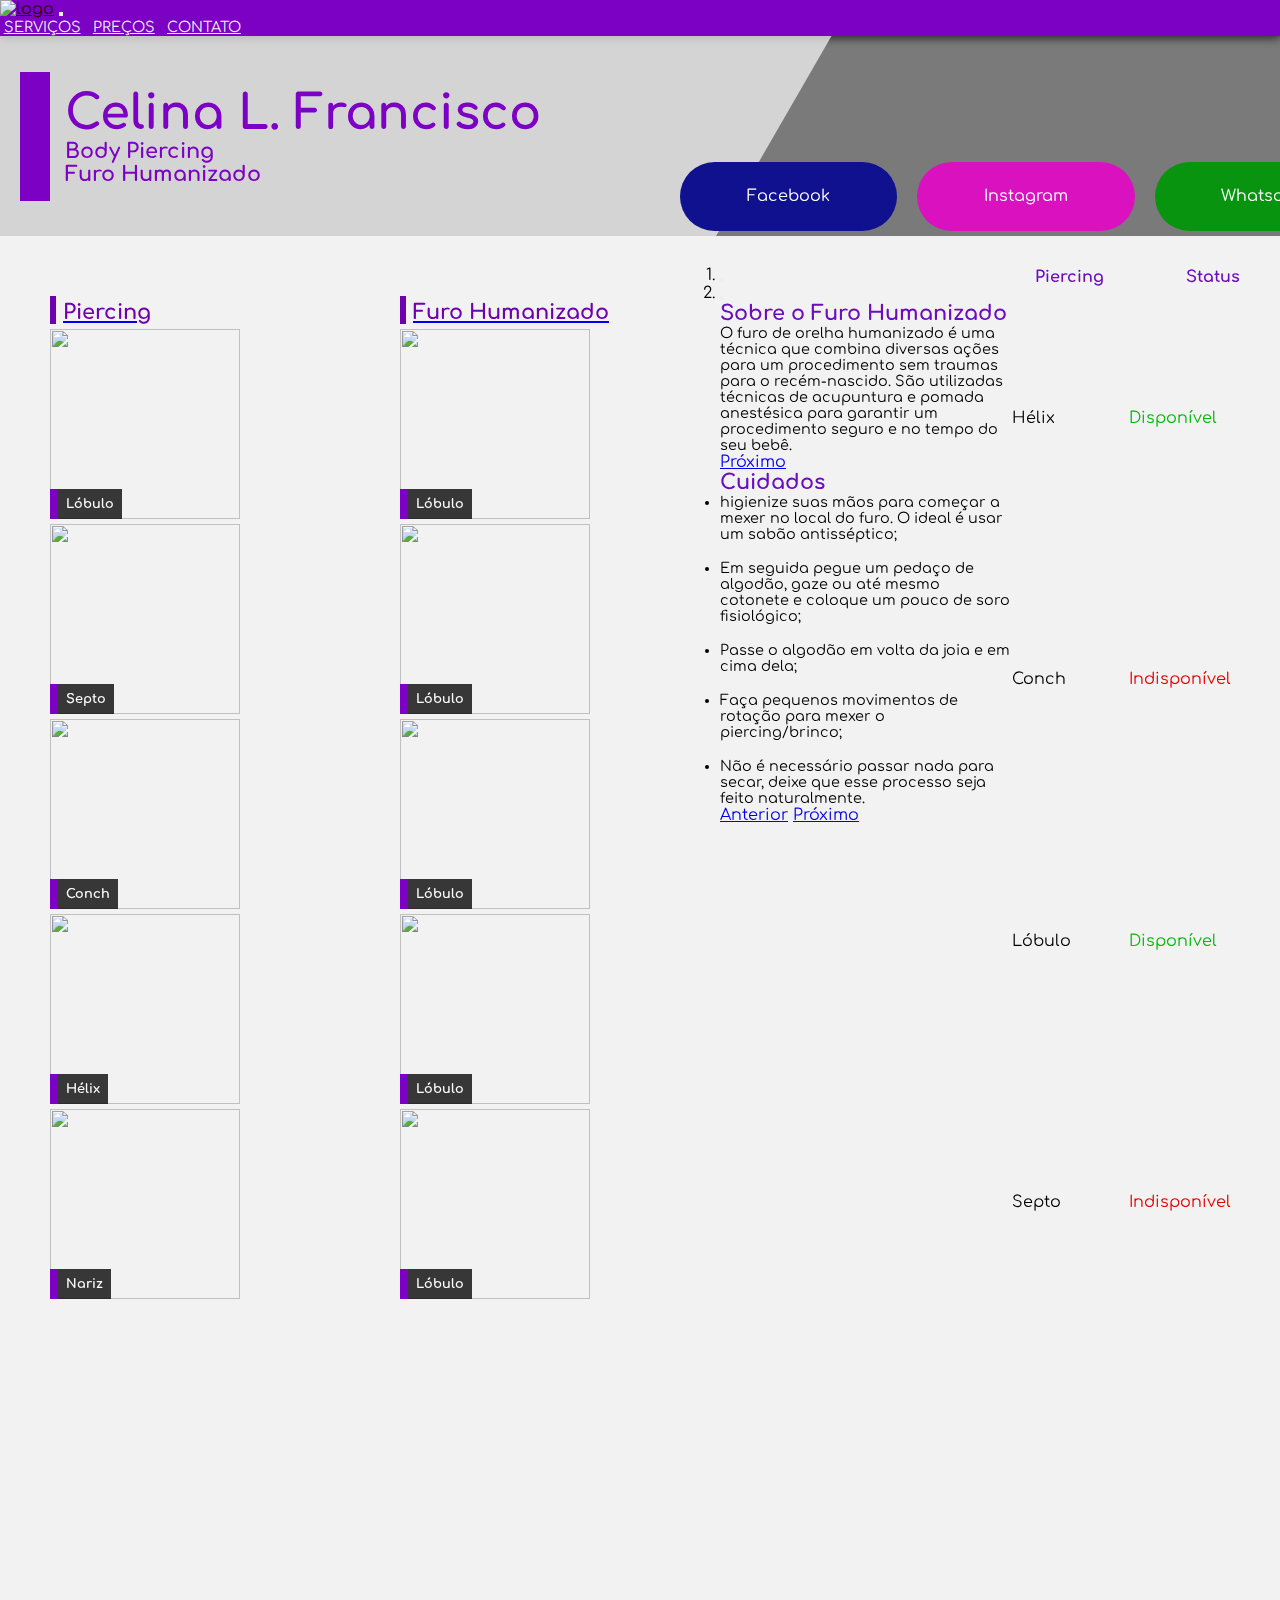
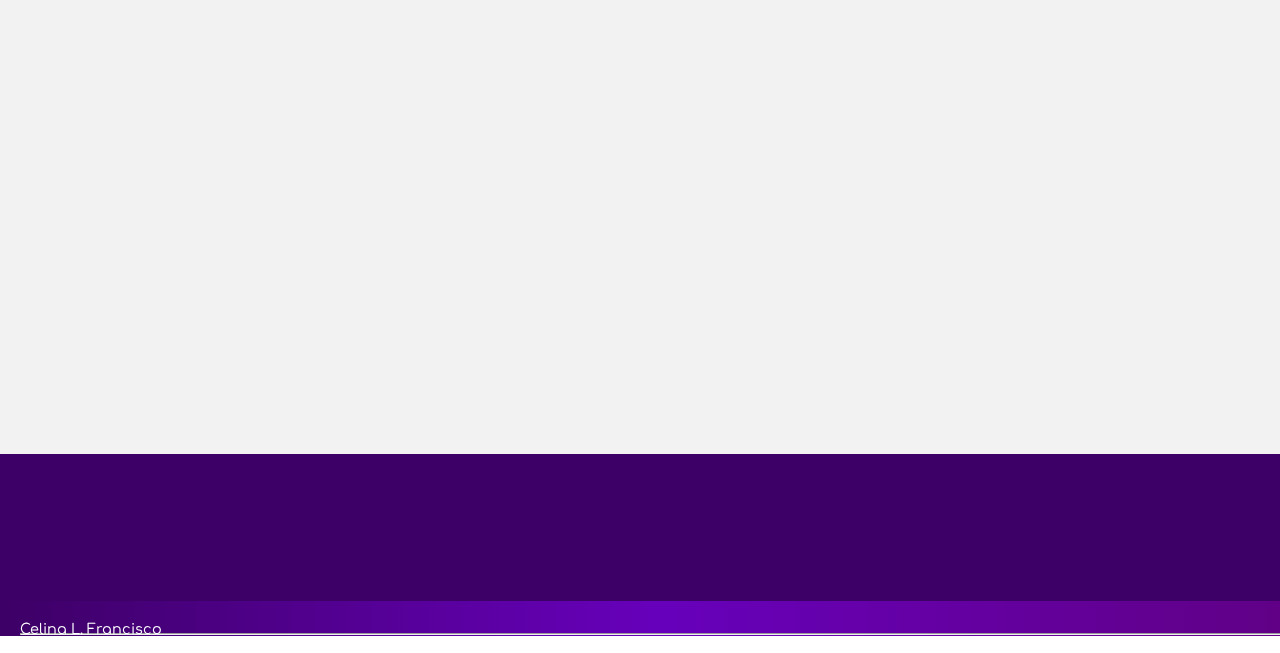
==== index.html @ 6c535b36 "att" ====
<!DOCTYPE html>
<html lang="pt-br">

<head>
    <meta charset="UTF-8">
    <meta http-equiv="X-UA-Compatible" content="IE=edge">
    <meta name="viewport" content="width=device-width, initial-scale=1.0">
    <script src="https://cdn.jsdelivr.net/npm/bootstrap@5.2.3/dist/js/bootstrap.bundle.min.js"
        integrity="sha384-kenU1KFdBIe4zVF0s0G1M5b4hcpxyD9F7jL+jjXkk+Q2h455rYXK/7HAuoJl+0I4"
        crossorigin="anonymous"></script>
    <script src="https://cdnjs.cloudflare.com/ajax/libs/jquery/3.6.3/jquery.min.js"
        integrity="sha512-STof4xm1wgkfm7heWqFJVn58Hm3EtS31XFaagaa8VMReCXAkQnJZ+jEy8PCC/iT18dFy95WcExNHFTqLyp72eQ=="
        crossorigin="anonymous" referrerpolicy="no-referrer"></script>
    <script src="//assets.locaweb.com.br/locastyle/3.10.1/javascripts/locastyle.js"></script>
    <link href="https://cdn.jsdelivr.net/npm/bootstrap@5.2.3/dist/css/bootstrap.min.css" rel="stylesheet"
        integrity="sha384-rbsA2VBKQhggwzxH7pPCaAqO46MgnOM80zW1RWuH61DGLwZJEdK2Kadq2F9CUG65" crossorigin="anonymous">
    <link rel="stylesheet" href="https://cdnjs.cloudflare.com/ajax/libs/font-awesome/6.2.1/css/all.min.css"
        integrity="sha512-MV7K8+y+gLIBoVD59lQIYicR65iaqukzvf/nwasF0nqhPay5w/9lJmVM2hMDcnK1OnMGCdVK+iQrJ7lzPJQd1w=="
        crossorigin="anonymous" referrerpolicy="no-referrer" />
    <link rel="stylesheet" type="text/css" href="//assets.locaweb.com.br/locastyle/3.10.1/stylesheets/locastyle.css">
    <link href="https://unpkg.com/aos@2.3.1/dist/aos.css" rel="stylesheet">
    <link rel="stylesheet" href="estilo.css">
    <title>CL Body Piercing</title>
</head>

<body>
    <nav class="navbar navbar-expand-lg fixed-top">
        <div class="container-fluid">
            <a class="navbar-brand" href="#"><img class="logo"
                    src="https://i.ibb.co/P1Yqs9w/celina2-removebg-preview-1.png" alt="logo"></a>
            <button class="navbar-toggler" type="button" data-bs-toggle="collapse" data-bs-target="#navbarNavAltMarkup"
                aria-controls="navbarNavAltMarkup" aria-expanded="false" aria-label="Toggle navigation">
                <span class="navbar-toggler-icon"></span>
            </button>
            <div class="collapse navbar-collapse" id="navbarNavAltMarkup">
                <div class="navbar-nav">
                    <a class="nav-link" href="#services">SERVIÇOS</a>
                    <a class="nav-link" href="#precos">PREÇOS</a>
                    <a class="nav-link" href="#contato">CONTATO</a>
                </div>
            </div>
        </div>
    </nav>
    <div class="divLogo" id="contato">
        <div class="titulo"></div>
        <div data-aos="fade" data-aos-duration="2000" class="textoTitulo">
            <h1>Celina L. Francisco</h1>
            <h3>Body Piercing</h3>
            <h3>Furo Humanizado</h3>
        </div>
        <div data-aos="fade" data-aos-duration="2500" class="contato" id="contato">
            <a class="fac social" href="https://www.facebook.com/celina.ramos.3388"><i
                    class="fa-brands fa-facebook"></i> Facebook</a>
            <a class="ins social" href="https://www.instagram.com/celinal.francisco_doula/"><i
                    class="fa-brands fa-instagram"></i> Instagram</a>
            <a class="wpp social"
                href="https://api.whatsapp.com/send/?phone=5524999304034&text=Olá%2C+celina%21+Gostaria+de+contratar+seu+serviço.&type=phone_number&app_absent=0"><i
                    class="fa-brands fa-whatsapp"></i> Whatsapp</a>
        </div>
    </div>
    <div class="row trabalhos" id="services">
        <div data-aos="fade-up" data-aos-duration="1000" data-ls-module="collapse" data-target="#30"
            class="ls-collapse ">
            <a href="#" class="ls-collapse-header">
                <h3 class="ls-collapse-title">
                    Piercing
                </h3>
            </a>
            <div class="ls-collapse-body" id="30">
                <div class="col-sm-4 l1">
                    <img class="imgT" src="https://i.ibb.co/QCXTF29/048651c1-6c54-43f3-b2d0-d86c8ed56f60.jpg" alt="">
                    <h3 class="textT">Lóbulo</h3>
                </div>
                <div class="col-sm-4 l1">
                    <img class="imgT" src="https://i.ibb.co/yWW4F7k/Whats-App-Image-2022-12-24-at-19-42-20.jpg" alt="">
                    <h3 class="textT">Septo</h3>
                </div>
                <div class="col-sm-4 l1">
                    <img class="imgT" src="https://i.ibb.co/1dCcFcm/Whats-App-Image-2022-12-24-at-19-38-12.jpg" alt="">
                    <h3 class="textT">Conch</h3>
                </div>
                <div class="col-sm-4 l1">
                    <img class="imgT" src="https://i.ibb.co/853fHy9/Whats-App-Image-2022-12-24-at-19-40-53.jpg" alt="">
                    <h3 class="textT">Hélix</h3>
                </div>
                <div class="col-sm-4 l1">
                    <img class="imgT" src="https://i.ibb.co/R9c92sG/Whats-App-Image-2022-12-24-at-19-38-11-1.jpg"
                        alt="">
                    <h3 class="textT">Nariz</h3>
                </div>
            </div>
        </div>
        <div data-aos="fade-up" data-aos-duration="1000" data-ls-module="collapse" data-target="#30"
            class="ls-collapse ">
            <a href="#" class="ls-collapse-header">
                <h3 class="ls-collapse-title">
                    Furo Humanizado
                </h3>
            </a>
            <div class="ls-collapse-body" id="30">
                <div class="col-sm-4 l1">
                    <img class="imgT" src="https://i.ibb.co/HPx77PH/1ee042cf-d38a-4291-80ae-21f0a3253b25.jpg" alt="">
                    <h3 class="textT">Lóbulo</h3>
                </div>
                <div class="col-sm-4 l1">
                    <img class="imgT" src="https://i.ibb.co/9mDfMDW/7f6fc5d4-0c6e-4104-895d-48ce6bcff7c2.jpg" alt="">
                    <h3 class="textT">Lóbulo</h3>
                </div>
                <div class="col-sm-4 l1">
                    <img class="imgT" src="https://i.ibb.co/QvcmjhV/8ccf5924-3477-4cea-903d-f63a7c4b2208.jpg" alt="">
                    <h3 class="textT">Lóbulo</h3>
                </div>
                <div class="col-sm-4 l1">
                    <img class="imgT" src="https://i.ibb.co/wMjy6nQ/b58d9e80-593f-4159-a1d7-5195be59ff2a.jpg" alt="">
                    <h3 class="textT">Lóbulo</h3>
                </div>
                <div class="col-sm-4 l1">
                    <img class="imgT" src="https://i.ibb.co/848T8vX/de0b58f8-d245-4a73-832e-490bc30df48f.jpg" alt="">
                    <h3 class="textT">Lóbulo</h3>
                </div>
            </div>
        </div>
        <div data-aos="fade-up" data-aos-duration="1500" class="ls-steps">
            <div class="ls-steps-mobile">
                <a class="ls-steps-mobile-btn ls-ico-chevron-down"></a>
            </div>
            <ol class="ls-steps-nav">
                <li>
                    <button class="ls-steps-btn" data-ls-module="steps" data-target="#step1" title="Sobre"></button>
                </li>
                <li>
                    <button class="ls-steps-btn" data-ls-module="steps" data-target="#step2" title="Cuidados"></button>
                </li>
            </ol>
            <div class="ls-steps-main">
                <div class="ls-steps-content" id="step1">
                    <h3 class="tFuro">Sobre o Furo Humanizado</h3>
                    <p class="textFuro">O furo de orelha humanizado é uma técnica que combina diversas ações para um
                        procedimento sem
                        traumas para o recém-nascido. São utilizadas técnicas de acupuntura e pomada anestésica para
                        garantir um procedimento seguro e no tempo do seu bebê.</p>
                    <div class="ls-actions-btn">
                        <a href="#" class="ls-btn-primary ls-float-right" data-action="next">Próximo</a>
                    </div>
                </div>
                <div class="ls-steps-content" id="step2">
                    <h3 class="tFuro">Cuidados</h3>
                    <li class="textFuro">
                        higienize suas mãos para começar a mexer no local do furo. O ideal é usar um sabão antisséptico;
                    </li>
                    <br>
                    <li class="textFuro"> Em seguida pegue um pedaço de algodão, gaze ou até mesmo cotonete e coloque um
                        pouco de soro
                        fisiológico;
                    </li>
                    <br>
                    <li class="textFuro">
                        Passe o algodão em volta da joia e em cima dela;
                    </li>
                    <br>
                    <li class="textFuro">
                        Faça pequenos movimentos de rotação para mexer o piercing/brinco;
                    </li class="textFuro">
                    <br>
                    <li class="textFuro">
                        Não é necessário passar nada para secar, deixe que esse processo seja feito naturalmente.
                    </li>
                    <div class="ls-actions-btn">
                        <a href="#" class="ls-btn" data-action="prev">Anterior</a>
                        <a href="#" class="ls-btn-primary ls-float-right" data-action="next">Próximo</a>
                    </div>
                </div>
            </div>
        </div>
        <table data-aos="fade-up" data-aos-duration="1000" class="ls-table">
            <thead>
                <tr>
                    <th>Piercing</th>
                    <th>Status</th>
                </tr>
            </thead>
            <tbody>
                <tr>
                    <td>Hélix</td>
                    <td class="disponivel">Disponível</td>
                </tr>
                <tr>
                    <td>Conch</td>
                    <td class="indisponivel">Indisponível</td>
                </tr>
                <tr>
                    <td>Lóbulo</td>
                    <td class="disponivel">Disponível</td>
                </tr>
                <tr>
                    <td>Septo</td>
                    <td class="indisponivel">Indisponível</td>
                </tr>
            </tbody>
        </table>
    </div>
    <div class="row precos" id="precos">
        <div data-aos="fade-up" data-aos-duration="1000" class="col-sm-6 l2">
            <div class="bola">
                <h1 class="h1Bola">Piercing</h1>
                <br>
                <br>
                <br>
                <h2 class="h2Preco">Por apenas</h2>
                <h1 class="h1Preco">R$60,00</h1>
            </div>
            <a href="https://api.whatsapp.com/send/?phone=5524999304034&text=Olá%2C+celina%21+Gostaria+de+contratar+seu+serviço.&type=phone_number&app_absent=0"
                class="bolaB">
                <i class="h2B fa-brands fa-whatsapp"></i>
            </a>
        </div>
        <div data-aos="fade-up" data-aos-duration="1000" class="col-sm-6 l2">
            <div class="bola">
                <h1 class="h1Bola">Furo Humanizado</h1>
                <br>
                <br>
                <br>
                <h2 class="h2Preco">Por apenas</h2>
                <h1 class="h1Preco">R$60,00</h1>
            </div>
            <a href="https://api.whatsapp.com/send/?phone=5524999304034&text=Olá%2C+celina%21+Gostaria+de+contratar+seu+serviço.&type=phone_number&app_absent=0"
                class="bolaB">
                <i class="h2B fa-brands fa-whatsapp"></i>
            </a>
        </div>
    </div>
    <script src="https://unpkg.com/aos@2.3.1/dist/aos.js"></script>
    <script src="app.js"></script>
</body>
<footer>
    <div class="container text-center">
        <a class="iContat" href="https://www.facebook.com/celina.ramos.3388"><i class="fa-brands fa-facebook"></i></a>
        <a class="iContat" href="https://www.instagram.com/celinal.francisco_doula/"><i
                class="fa-brands fa-instagram"></i></a>
        <a class="iContat"
            href="https://api.whatsapp.com/send/?phone=5524999304034&text=Olá%2C+celina%21+Gostaria+de+contratar+seu+serviço.&type=phone_number&app_absent=0"><i
                class="fa-brands fa-whatsapp"></i></a>
        <br>
        <img class="logoFooter" src="https://i.ibb.co/P1Yqs9w/celina2-removebg-preview-1.png" alt="">
    </div>
    <div class="header">
        <p class="pFooter">Celina L. Francisco</p>
        <p class="pFooter bodyp">Body Piercing & Furo Humanizado</p>
        <hr>
    </div>
</footer>

</html>
---- estilo.css ----
@import url('https://fonts.googleapis.com/css2?family=Comfortaa:wght@400&display=swap');

* {
    margin: 0px;
    padding: 0px;
    font-family: 'Comfortaa', cursive;
}

body {
    width: 100%;
    height: 100%;
    background-image: url('https://static.vecteezy.com/ti/vetor-gratis/p3/14484827-estudio-de-tatuagem-ou-salao-de-beleza-interior-sala-vazia-gratis-vetor.jpg');
    background-repeat: no-repeat;
    overflow-x: hidden;
    background-position-y: -100px;
    background-position-x: -100px;
}

/*banner*/
.logo {
    width: 50px;
    height: 50px;
}

.divLogo {
    display: flex;
    justify-content: center;
    align-items: center;
    flex-direction: column;
    padding: 100px;
    width: 100%;
    height: 100%;
    background-color: #00000085;
    position: relative;
}

.titulo {
    padding: 10px;
    background-color: rgba(255, 255, 255, 0.678);
    position: absolute;
    top: 0;
    left: 0;
    margin-left: -140px;
    width: 60%;
    height: 100%;
    -webkit-transform: skew(-30deg);
}

.textoTitulo {
    position: absolute;
    z-index: 1;
    left: 0;
    margin-left: 20px;
    border-left: #7d00c5 solid 30px;
    padding: 15px;
    text-transform: capitalize;
    color: #7d00c5;

}

h1 {
    font-size: 3rem;
}

h3 {
    font-size: 1.3rem;
}

.contato {
    padding: 10px;
    width: 60%;
    position: absolute;
    right: 0;
    height: 30%;
    bottom: 0;
    display: flex;
    align-items: center;
    justify-content: center;
    flex-direction: row;
}

.social {
    padding: 20px;
    padding-top: 25px;
    margin: 10px;
    height: 40%;
    width: 20%;
    text-align: center;
    color: white;
    border-radius: 100px;
    font-size: 1rem;
    text-decoration: none;
}

.social:hover {
    transform: scale(1.05);
    transition: 0.2s;
    background-color: #39005a;
    cursor: pointer;
    color: white;
}

.fac {
    background-color: #0f118f;
}

.ins {
    background-color: #da11bf;
}

.wpp {
    background-color: #099410;
}

.trabalhos {
    background-color: #f3f2f2;
    width: 100%;
    margin: 0px;
    display: flex;
    justify-content: center;
    padding: 20px;
    padding-top: 30px;
    position: relative;
}

.l1 {
    padding: 0px;
    width: 210px;
    height: 210px;
    margin: 5px;
    position: relative;
}


.imgT {
    width: 100%;
    height: 100%;
    position: absolute;
    z-index: 1;
}

.textT {
    position: absolute;
    z-index: 1;
    bottom: 0;
    background-color: #000000c5;
    padding: 8px;
    color: white;
    font-size: 0.8rem;
    border-left: #7d00c5 8px solid;
}

.textFuro {
    font-size: 0.9rem;
}

h1.tituloT {
    font-size: 2.3rem;
    color: #7d00c5;
    margin-top: 30px;
}

.ls-collapse {
    width: 90%;
    padding: 30px;
}

.ls-collapse-title {
    color: #6e00ae;
    font-size: 1.3rem;
    border-left: 6px solid #6e00ae;
    padding: 7px;
    padding-bottom: 0px;
    padding-top: 5px;
}

.ls-theme-gray .ls-collapse .ls-collapse-header::before,
html .ls-collapse .ls-collapse-header::before {
    color: #6e00ae;
    border: 3px solid #6e00ae;
}

.l1 {
    padding: 0px;
    width: 190px;
    height: 190px;
    margin-left: 0px;
    position: relative;
}

.ls-table {
    width: 90%;
}

th {
    color: #6b0dbd;
}

.disponivel {
    color: #00ba09;
}

.indisponivel {
    color: #e80000;
}

.ls-steps {
    width: 90%;
}

.tFuro {
    color: #6b0dbd;
}

.ls-theme-gray .ls-steps-nav .ls-actived.ls-active .ls-steps-btn::before,
html .ls-steps-nav .ls-actived.ls-active .ls-steps-btn::before {
    background: #6b0dbd;
    border-color: #00000000;
}

.ls-theme-gray .ls-steps-nav .ls-active .ls-steps-btn:before,
html .ls-steps-nav .ls-active .ls-steps-btn:before {
    background: #6b0dbd;
    border-color: #00000000;
}

.ls-theme-gray .ls-steps-nav .ls-actived:not(.ls-active):after,
html .ls-steps-nav .ls-actived:not(.ls-active):after {
    color: #6b0dbd;
}

.precos {
    background-color: #f3f2f2;
    width: 100%;
    padding: 10px;
    padding-top: 0px;
    background-size: cover;
    background-repeat: repeat;
    margin: 0px;
    display: flex;
    justify-content: center;
    position: relative;
    z-index: 0;
    padding-bottom: 100px;
}


.l2 {
    padding: 20px;
    background-color: rgb(255, 255, 255);
    margin: 10px;
    width: 400px;
    height: 500px;
    margin-top: 30px;
    position: relative;
    margin-top: 50px;
    box-shadow: 0px 0px 15px 4px rgba(101, 4, 228, 0.664);
}

.bola {
    position: absolute;
    top: 0;
    left: 0;
    padding: 20px;
    height: 90%;
    width: 100%;
    background: linear-gradient(0deg, rgb(209, 0, 199) 0%, rgba(129, 0, 218, 1) 100%);
    border-bottom-right-radius: 100%;
}

.bolaB {
    position: absolute;
    bottom: 0;
    right: 0;
    padding: 20px;
    width: 30%;
    height: 25%;
    background: linear-gradient(0deg, rgb(0, 204, 10) 0%, rgb(199, 253, 2) 100%);
    border-top-left-radius: 100%;
    display: flex;
    align-items: center;
    justify-content: center;
}

.bolaB:hover {
    transform: scale(1.01);
    cursor: pointer;
}

.h2B {
    color: white;
    text-align: center;
    font-size: 2.9rem;
    margin-left: 30px;
    margin-top: 40px;
}

.h1Bola {
    color: #ffffff;
    font-size: 2.2rem;
    border-left: 7px solid #ffffff;
    padding-left: 10px;
}

.h2Preco {
    color: #e9e9e9;
    text-transform: uppercase;
    font-size: 1.4rem;
}

.h1Preco {
    color: #ffffff;
    font-size: 3.5rem;
}

footer {
    padding: 0px;
    background-color: rgb(61, 0, 102);
    margin-top: 30px;
    color: white;
    position: relative;
    height: auto;
    padding-top: 10px;
    margin-top: 0px;
}

.container {
    margin-top: 50px;
}

.header {
    width: 100%;
    padding: 20px;
    padding-bottom: 1px;
    background: linear-gradient(to right, rgb(61, 0, 102) 0%, rgb(103, 0, 187) 50%, rgb(96, 0, 131)) 100%;
}

.logoFooter {
    width: 100px;
    margin-top: 15px;
    margin-bottom: 30px;
}

.pFooter {
    font-size: 0.9rem;
    margin-bottom: 0px;
}

.iContat {
    font-size: 2.1rem;
    margin: 10px;
    color: white;
}

.iContat:hover {
    transition: 0.3s;
    color: #5d0092;
}

.bodyp {
    margin-bottom: -20px;
}

/*navbar*/
.navbar {
    background-color: #7d00c5;
    box-shadow: 0px 0px 10px 1px rgb(46, 46, 46);
}

.navbar .navbar-brand {
    color: #ecf0f1;
}

.navbar .navbar-brand:hover,
.navbar .navbar-brand:focus {
    color: #27000c;
}

.navbar .navbar-text {
    color: #ecf0f1;
}

.navbar .navbar-text a {
    color: #27000c;
}

.navbar .navbar-text a:hover,
.navbar .navbar-text a:focus {
    color: #27000c;
}

.navbar .navbar-nav .nav-link {
    color: #ecf0f1;
    border-radius: .25rem;
    margin: 0 0.25em;
    font-size: 0.9rem;
}

.navbar .navbar-nav .nav-link:not(.disabled):hover,
.navbar .navbar-nav .nav-link:not(.disabled):focus {
    color: #27000c;
}

.navbar .navbar-nav .nav-item.active .nav-link,
.navbar .navbar-nav .nav-item.active .nav-link:hover,
.navbar .navbar-nav .nav-item.active .nav-link:focus,
.navbar .navbar-nav .nav-item.show .nav-link,
.navbar .navbar-nav .nav-item.show .nav-link:hover,
.navbar .navbar-nav .nav-item.show .nav-link:focus {
    color: #27000c;
    background-color: #7c1e2b;
}

.navbar .navbar-toggler {
    border-color: #03030300;
}

.navbar .navbar-toggler:hover,
.navbar .navbar-toggler:focus {
    background-color: #3f3f3f00;
}

.navbar .navbar-toggler .navbar-toggler-icon {
    color: #ecf0f1;
}

.navbar .navbar-collapse,
.navbar .navbar-form {
    border-color: #ecf0f1;
}

.navbar .navbar-link {
    color: #ecf0f1;
}

.navbar .navbar-link:hover {
    color: #27000c;
}

@media (max-width: 575px) {
    .navbar-expand-sm .navbar-nav .show .dropdown-menu .dropdown-item {
        color: #ecf0f1;
    }

    .navbar-expand-sm .navbar-nav .show .dropdown-menu .dropdown-item:hover,
    .navbar-expand-sm .navbar-nav .show .dropdown-menu .dropdown-item:focus {
        color: #27000c;
    }

    .navbar-expand-sm .navbar-nav .show .dropdown-menu .dropdown-item.active {
        color: #27000c;
        background-color: #7c1e2b;
    }
}

@media (max-width: 767px) {
    .navbar-expand-md .navbar-nav .show .dropdown-menu .dropdown-item {
        color: #ecf0f1;
    }

    .navbar-expand-md .navbar-nav .show .dropdown-menu .dropdown-item:hover,
    .navbar-expand-md .navbar-nav .show .dropdown-menu .dropdown-item:focus {
        color: #27000c;
    }

    .navbar-expand-md .navbar-nav .show .dropdown-menu .dropdown-item.active {
        color: #27000c;
        background-color: #7c1e2b;
    }
}

@media (max-width: 991px) {
    .navbar-expand-lg .navbar-nav .show .dropdown-menu .dropdown-item {
        color: #ecf0f1;
    }

    .navbar-expand-lg .navbar-nav .show .dropdown-menu .dropdown-item:hover,
    .navbar-expand-lg .navbar-nav .show .dropdown-menu .dropdown-item:focus {
        color: #27000c;
    }

    .navbar-expand-lg .navbar-nav .show .dropdown-menu .dropdown-item.active {
        color: #27000c;
        background-color: #7c1e2b;
    }
}

@media (max-width: 1199px) {
    .navbar-expand-xl .navbar-nav .show .dropdown-menu .dropdown-item {
        color: #ecf0f1;
    }

    .navbar-expand-xl .navbar-nav .show .dropdown-menu .dropdown-item:hover,
    .navbar-expand-xl .navbar-nav .show .dropdown-menu .dropdown-item:focus {
        color: #27000c;
    }

    .navbar-expand-xl .navbar-nav .show .dropdown-menu .dropdown-item.active {
        color: #27000c;
        background-color: #7c1e2b;
    }
}

.navbar-expand .navbar-nav .show .dropdown-menu .dropdown-item {
    color: #ecf0f1;
}

.navbar-expand .navbar-nav .show .dropdown-menu .dropdown-item:hover,
.navbar-expand .navbar-nav .show .dropdown-menu .dropdown-item:focus {
    color: #27000c;
}

.navbar-expand .navbar-nav .show .dropdown-menu .dropdown-item.active {
    color: #27000c;
    background-color: #7c1e2b;
}

@media (max-width: 767px) {
    .titulo {
        display: none;
    }

    .textoTitulo {
        border-left: #7d00c5 solid 15px;
        padding: 10px;
        padding-left: 10px;
        margin-top: -200px;
        color: white;
    }

    h1 {
        font-size: 1.3rem;
    }

    h3 {
        font-size: 1rem;
    }

    .contato {
        left: 0;
        display: flex;
        flex-direction: column;
        margin: auto;
    }

    .social {
        font-size: 0.8rem;
        height: 20%;
        width: 90%;
        padding: 9px;
        margin-top: 0px;
    }

    .ls-collapse {
        padding: 20px;
    }

    .ls-collapse-body {
        display: flex;
        flex-direction: column;
        align-items: center;
        justify-content: center;
    }

    .ls-collapse-title {
        font-size: 1.2rem;
    }

    .l1 {
        width: 150px;
        height: 150px;
    }

    .l2 {
        height: 350px;
        width: 80%;
        margin-bottom: -20px;
    }

    .bola {
        width: 95%;
        height: 75%;
        border-bottom-right-radius: 100%;
        padding-bottom: 300px;
    }

    .bolaB {
        width: 90px;
        height: 90px;
    }

    .h2B {
        font-size: 2.2rem;
        margin-top: 18px;
        margin-right: 10px;
    }

    .h1Bola {
        font-size: 1.4rem;
    }

    .h2Preco {
        font-size: 1rem;
    }

    .h1Preco {
        font-size: 2.2rem;
    }

    .logoFooter {
        width: 70px;
        margin-top: 20px;
    }

    .iContat {
        font-size: 2rem;
        margin: 6px;
    }

    .pFooter {
        font-size: 0.8rem;
    }


}
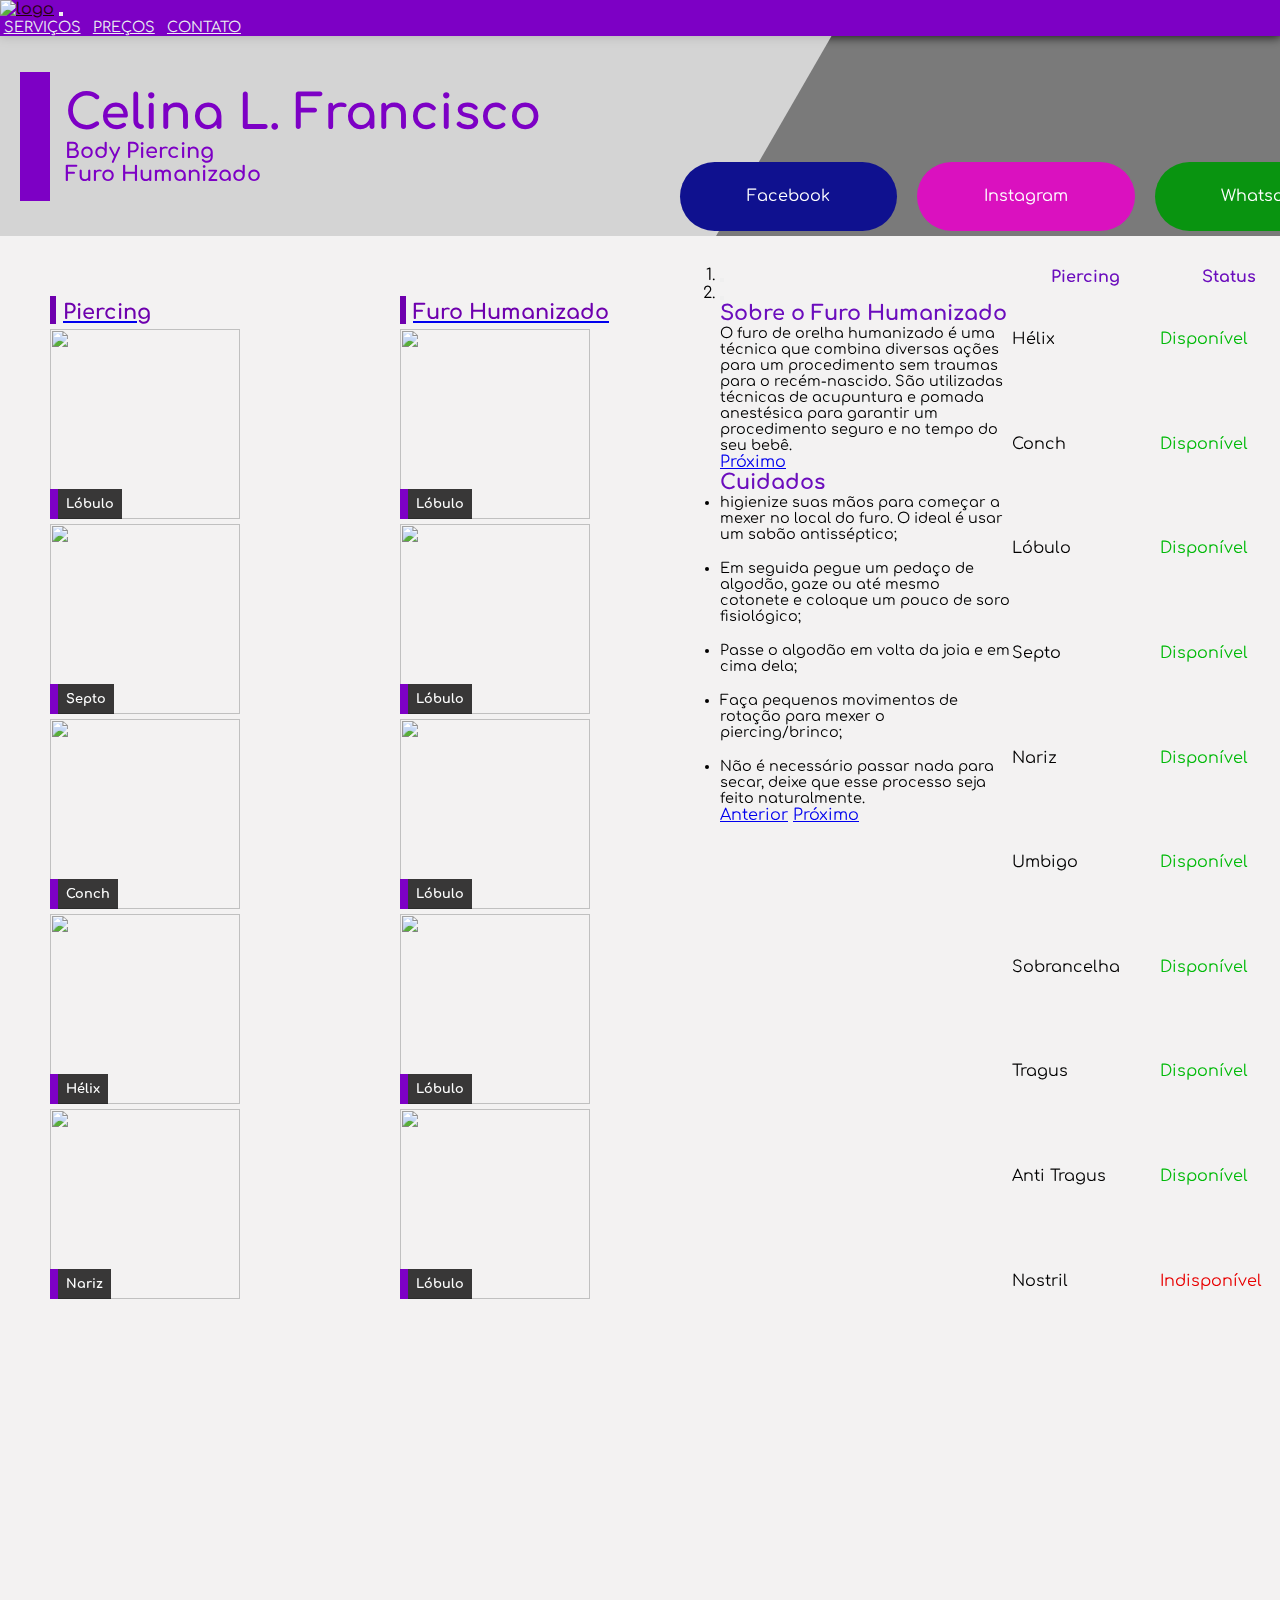
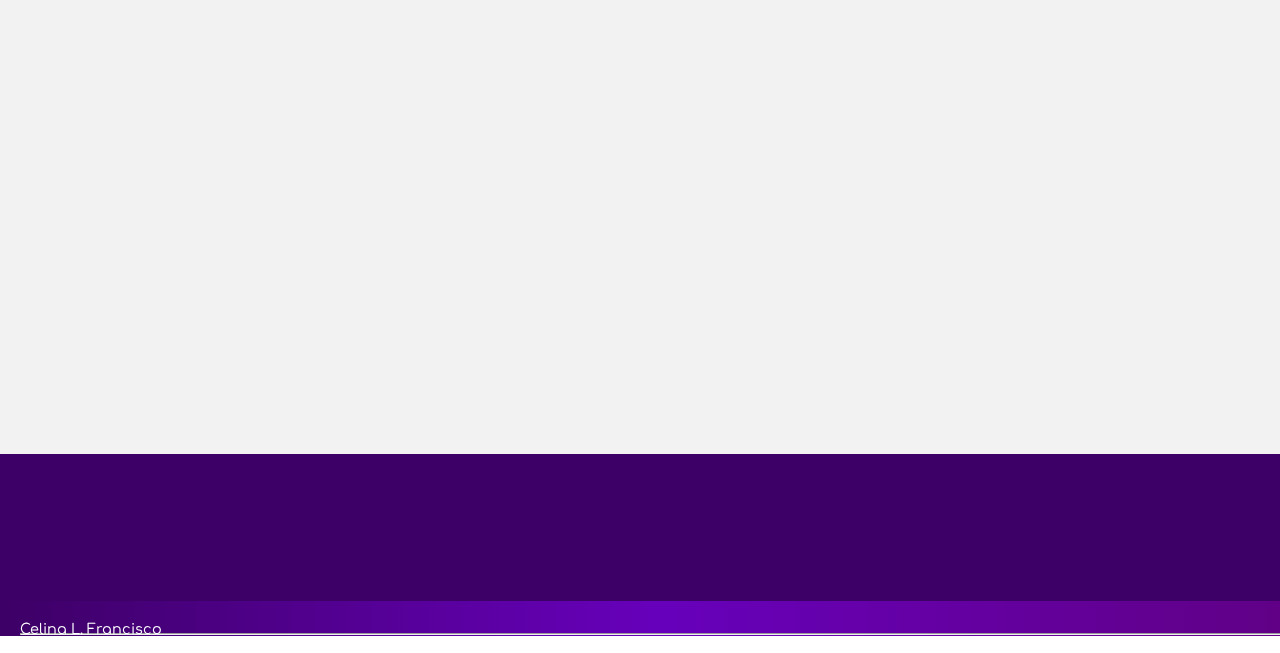
==== commit 3b42587c: "att" ====
--- a/index.html
+++ b/index.html
@@ -21,6 +21,7 @@
     <link href="https://unpkg.com/aos@2.3.1/dist/aos.css" rel="stylesheet">
     <link rel="stylesheet" href="estilo.css">
     <title>CL Body Piercing</title>
+    <link rel="shortcut icon" href="https://i.ibb.co/P1Yqs9w/celina2-removebg-preview-1.png">
 </head>
 
 <body>
@@ -186,7 +187,7 @@
                 </tr>
                 <tr>
                     <td>Conch</td>
-                    <td class="indisponivel">Indisponível</td>
+                    <td class="disponivel">Disponível</td>
                 </tr>
                 <tr>
                     <td>Lóbulo</td>
@@ -194,6 +195,30 @@
                 </tr>
                 <tr>
                     <td>Septo</td>
+                    <td class="disponivel">Disponível</td>
+                </tr>
+                <tr>
+                    <td>Nariz</td>
+                    <td class="disponivel">Disponível</td>
+                </tr>
+                <tr>
+                    <td>Umbigo</td>
+                    <td class="disponivel">Disponível</td>
+                </tr>
+                <tr>
+                    <td>Sobrancelha</td>
+                    <td class="disponivel">Disponível</td>
+                </tr>
+                <tr>
+                    <td>Tragus</td>
+                    <td class="disponivel">Disponível</td>
+                </tr>
+                <tr>
+                    <td>Anti Tragus</td>
+                    <td class="disponivel">Disponível</td>
+                </tr>
+                <tr>
+                    <td>Nostril</td>
                     <td class="indisponivel">Indisponível</td>
                 </tr>
             </tbody>
@@ -206,8 +231,8 @@
                 <br>
                 <br>
                 <br>
-                <h2 class="h2Preco">Por apenas</h2>
-                <h1 class="h1Preco">R$60,00</h1>
+                <h2 class="h2Preco">A partir de</h2>
+                <h1 class="h1Preco">R$50,00</h1>
             </div>
             <a href="https://api.whatsapp.com/send/?phone=5524999304034&text=Olá%2C+celina%21+Gostaria+de+contratar+seu+serviço.&type=phone_number&app_absent=0"
                 class="bolaB">
@@ -221,7 +246,7 @@
                 <br>
                 <br>
                 <h2 class="h2Preco">Por apenas</h2>
-                <h1 class="h1Preco">R$60,00</h1>
+                <h1 class="h1Preco">R$90,00</h1>
             </div>
             <a href="https://api.whatsapp.com/send/?phone=5524999304034&text=Olá%2C+celina%21+Gostaria+de+contratar+seu+serviço.&type=phone_number&app_absent=0"
                 class="bolaB">
--- a/estilo.css
+++ b/estilo.css
@@ -545,9 +545,9 @@
 
     .social {
         font-size: 0.8rem;
-        height: 20%;
+        height: auto;
         width: 90%;
-        padding: 9px;
+        padding: 10px;
         margin-top: 0px;
     }
 
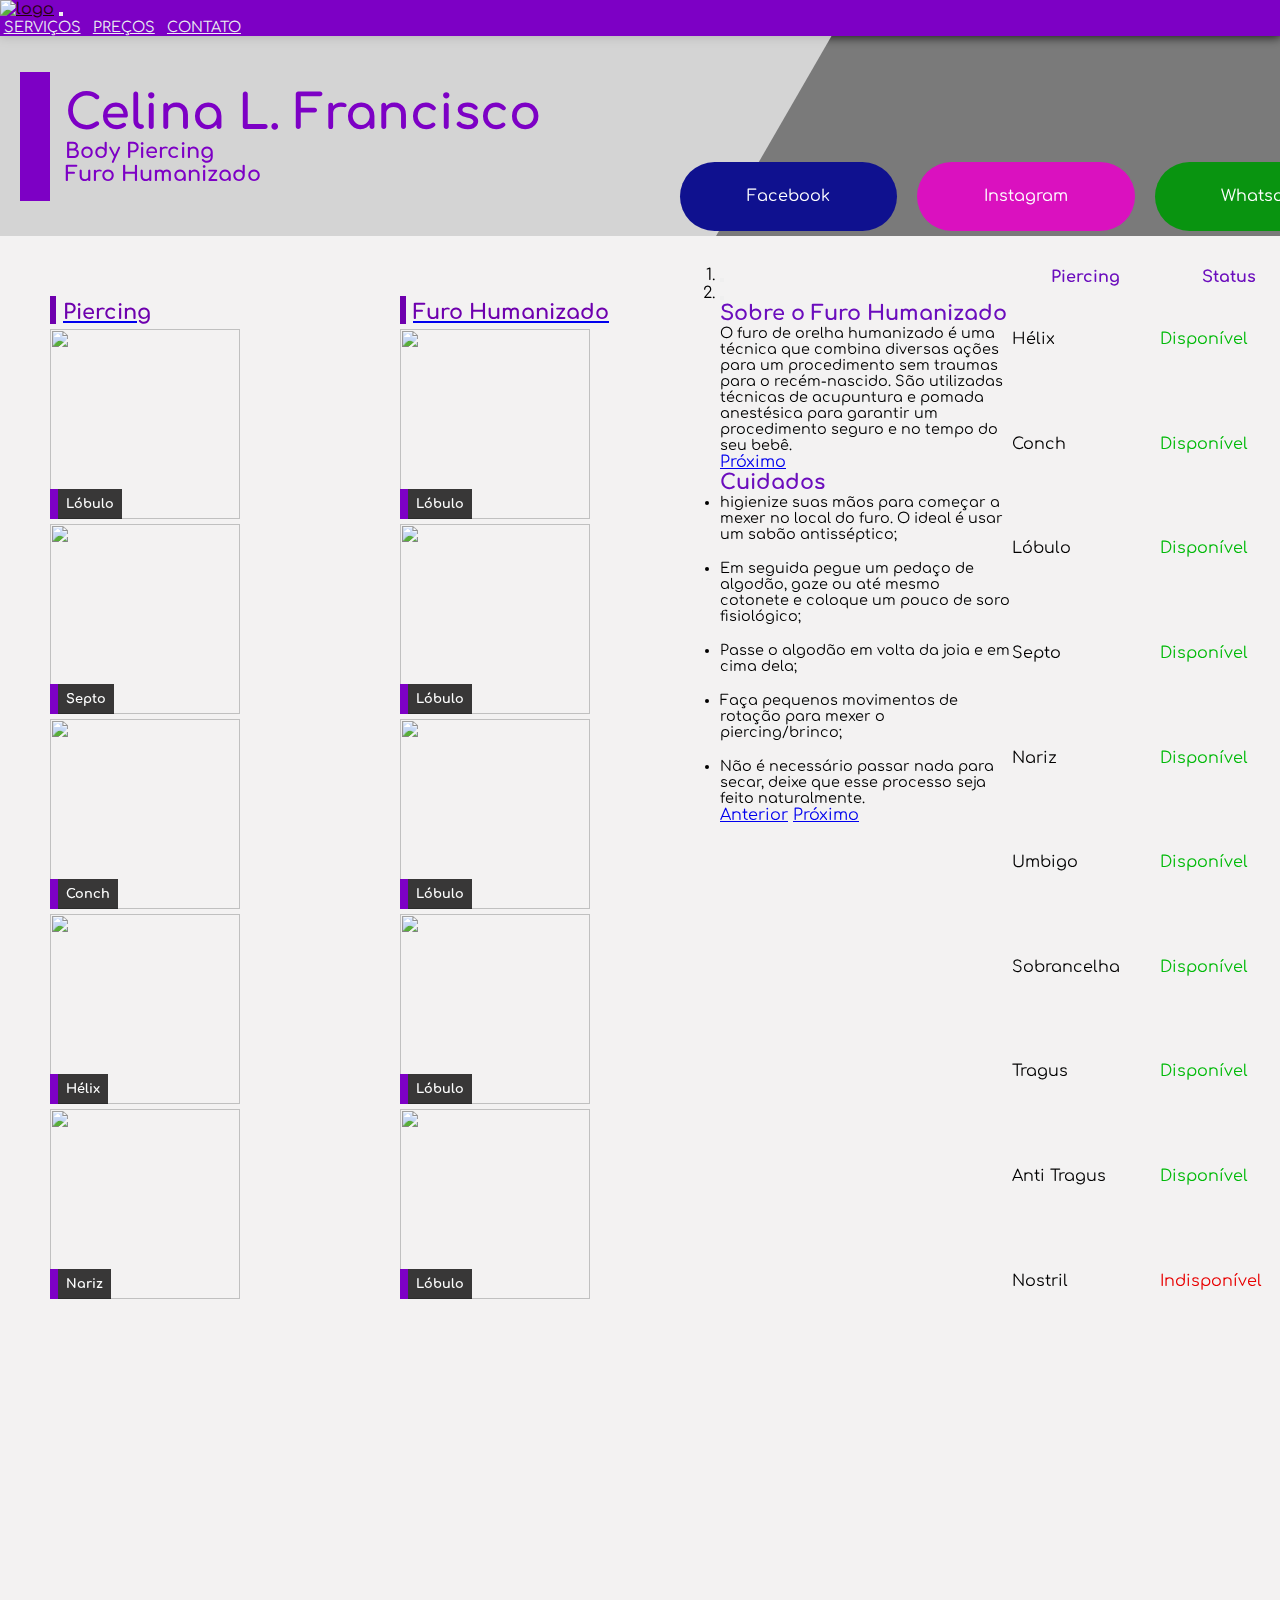
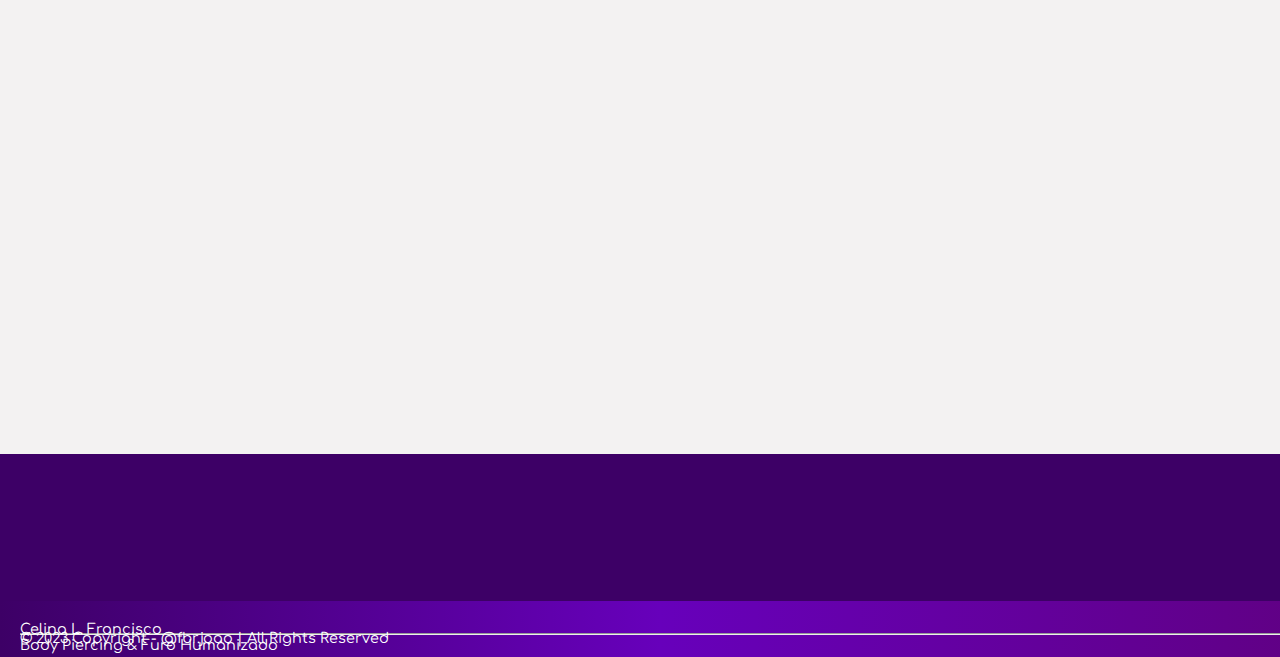
==== commit 60bf0b2d: "att" ====
--- a/index.html
+++ b/index.html
@@ -272,6 +272,9 @@
         <p class="pFooter">Celina L. Francisco</p>
         <p class="pFooter bodyp">Body Piercing & Furo Humanizado</p>
         <hr>
+        <p class="pFooter tCop">© 2023 Copyright - <a class="linkCop" href="https://www.instagram.com/fbr.joao/"
+                target="_blank">@fbr.joao</a> | All Rights
+            Reserved</p>
     </div>
 </footer>
 
--- a/estilo.css
+++ b/estilo.css
@@ -346,6 +346,16 @@
     margin-bottom: 0px;
 }
 
+a.linkCop {
+    text-decoration: none;
+    color: white;
+}
+
+p.tCop {
+    margin-top: -5px;
+    padding-bottom: 10px;
+}
+
 .iContat {
     font-size: 2.1rem;
     margin: 10px;
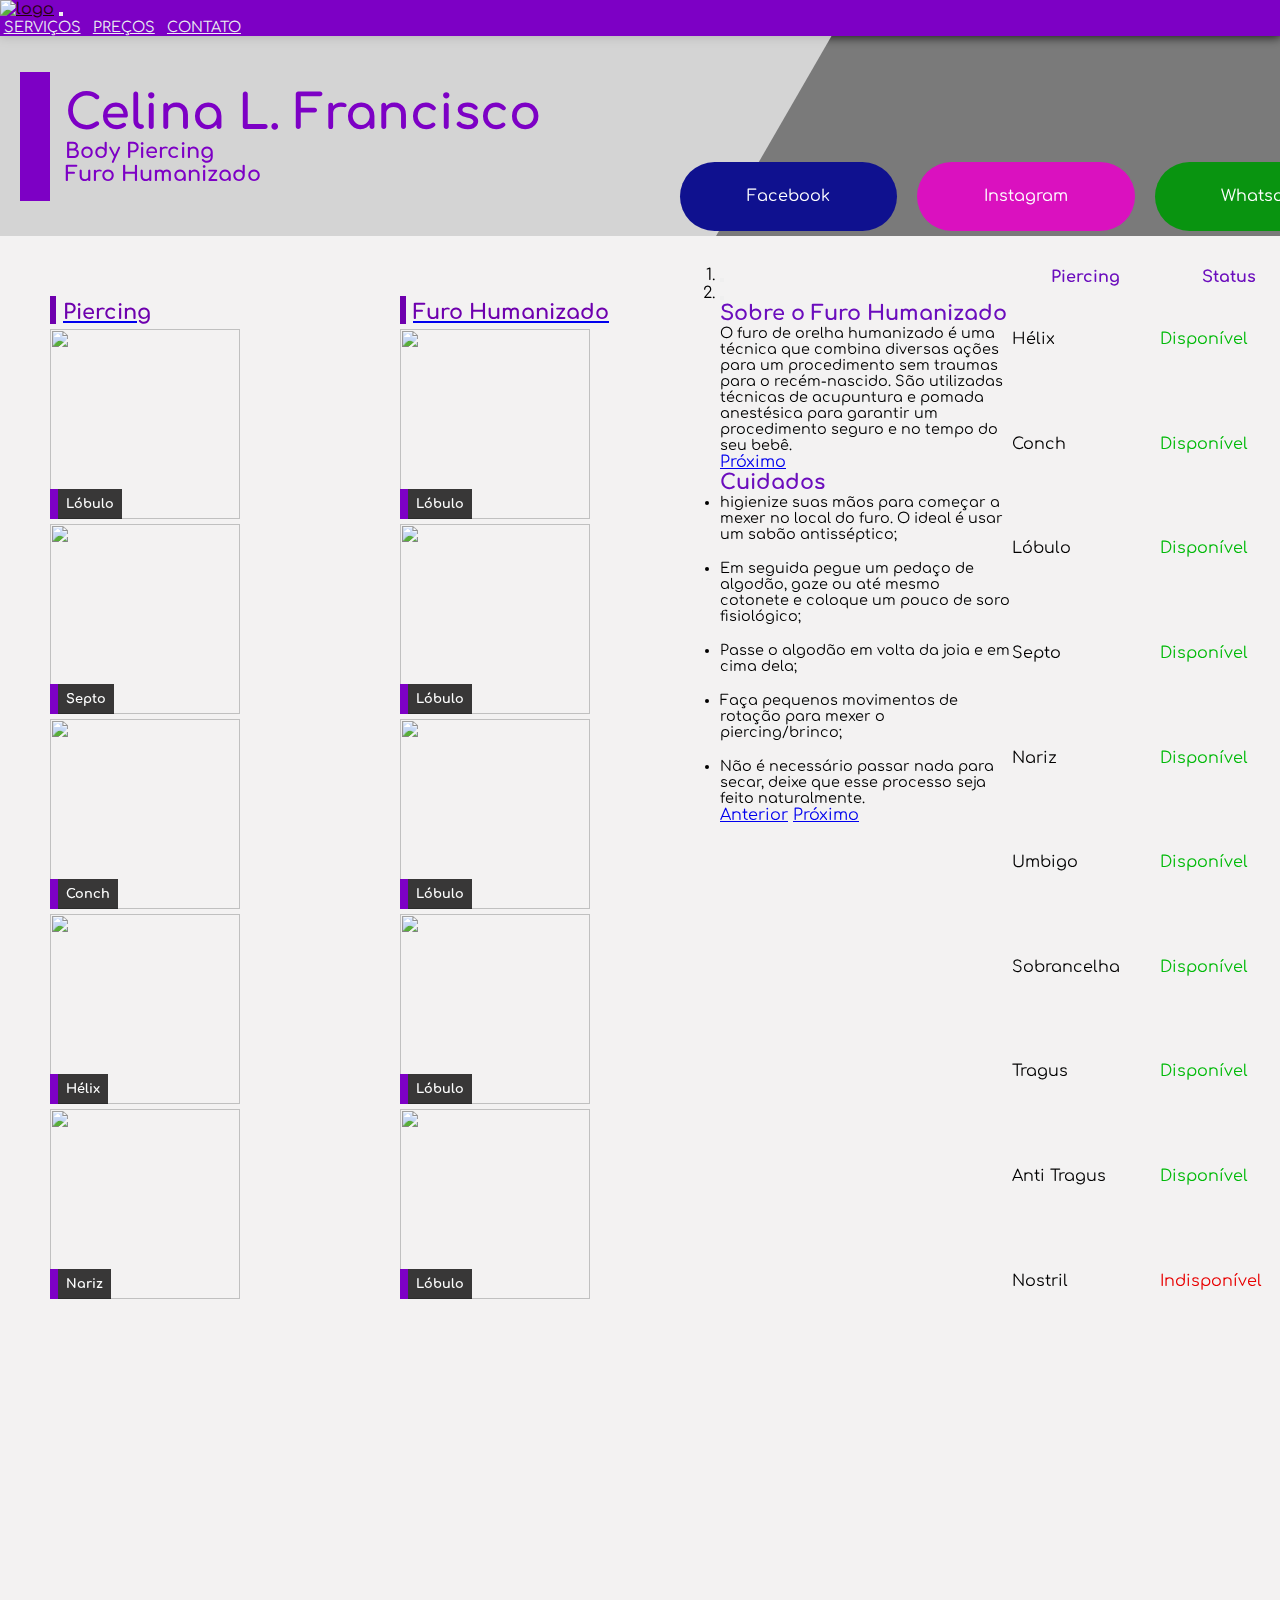
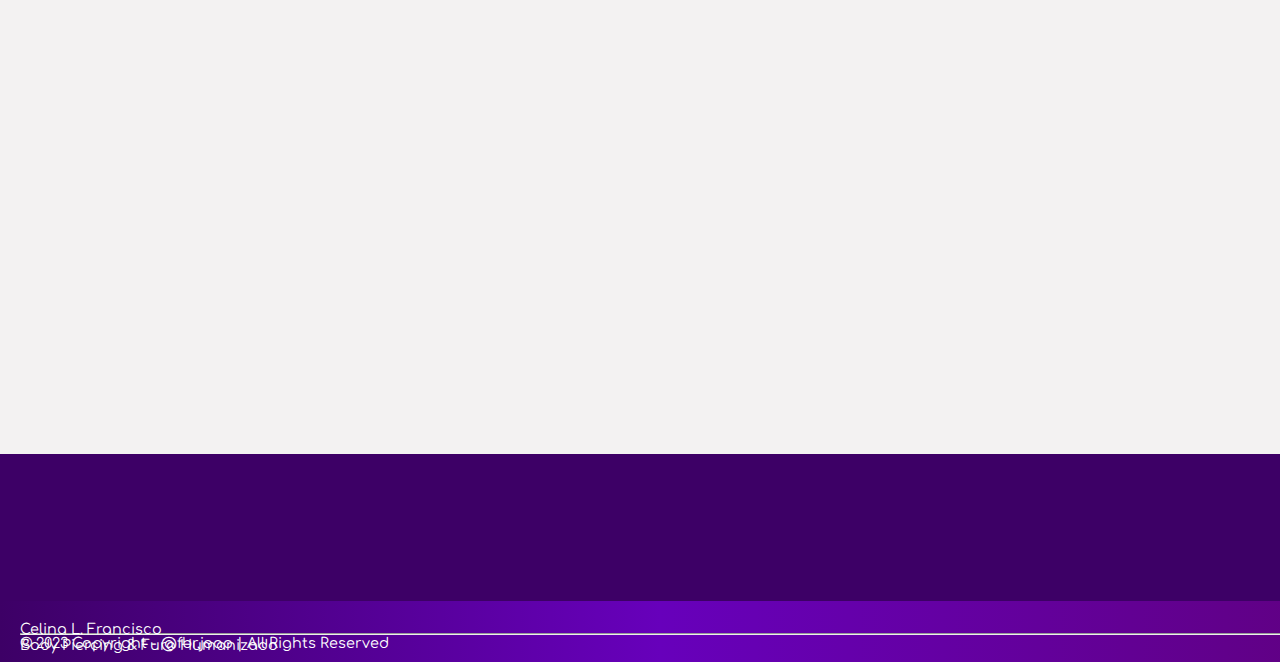
==== commit 80b52a58: "att" ====
--- a/index.html
+++ b/index.html
@@ -272,7 +272,7 @@
         <p class="pFooter">Celina L. Francisco</p>
         <p class="pFooter bodyp">Body Piercing & Furo Humanizado</p>
         <hr>
-        <p class="pFooter tCop">© 2023 Copyright - <a class="linkCop" href="https://www.instagram.com/fbr.joao/"
+        <p class="pFooter tCop">© 2023 Copyright - <a class="linkC" href="https://www.instagram.com/fbr.joao/"
                 target="_blank">@fbr.joao</a> | All Rights
             Reserved</p>
     </div>
--- a/estilo.css
+++ b/estilo.css
@@ -346,13 +346,12 @@
     margin-bottom: 0px;
 }
 
-a.linkCop {
+.linkC {
     text-decoration: none;
     color: white;
 }
 
 p.tCop {
-    margin-top: -5px;
     padding-bottom: 10px;
 }
 
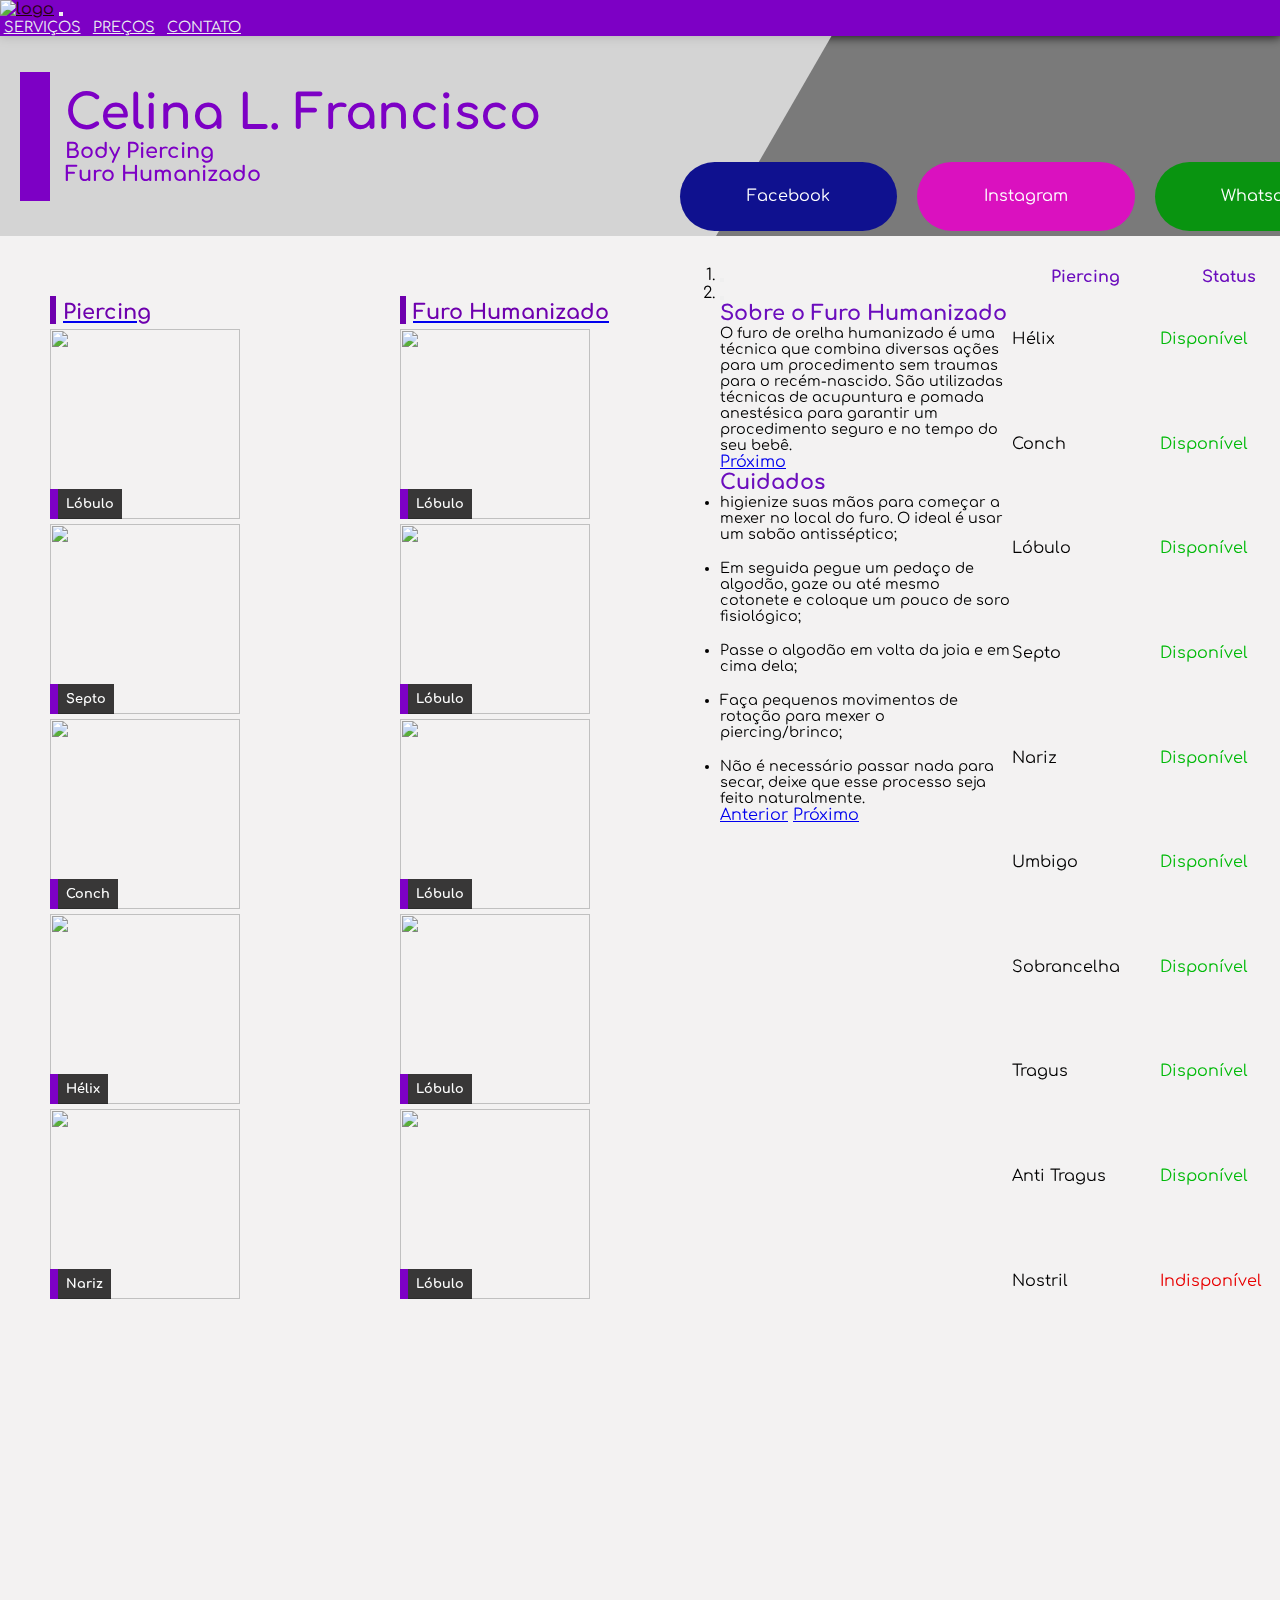
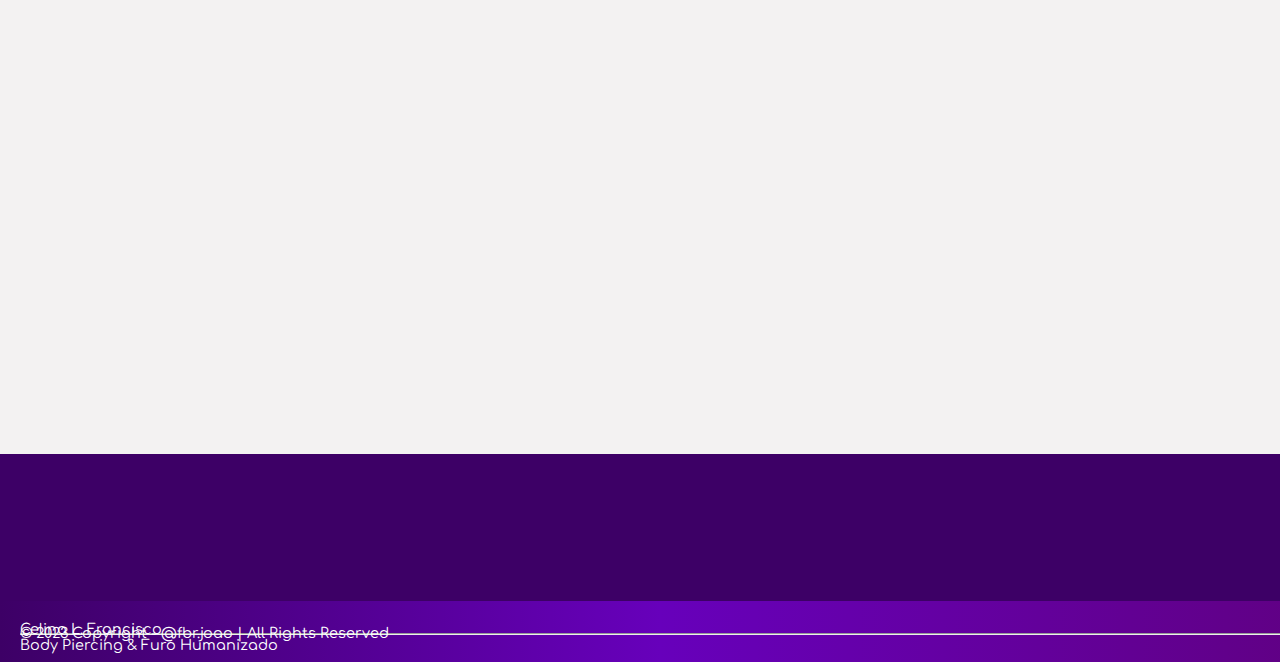
==== commit c57a9631: "att" ====
--- a/index.html
+++ b/index.html
@@ -272,7 +272,7 @@
         <p class="pFooter">Celina L. Francisco</p>
         <p class="pFooter bodyp">Body Piercing & Furo Humanizado</p>
         <hr>
-        <p class="pFooter tCop">© 2023 Copyright - <a class="linkC" href="https://www.instagram.com/fbr.joao/"
+        <p class="pFooter tCop">© 2023 Copyright - <a id="linkC" href="https://www.instagram.com/fbr.joao/"
                 target="_blank">@fbr.joao</a> | All Rights
             Reserved</p>
     </div>
--- a/estilo.css
+++ b/estilo.css
@@ -346,13 +346,14 @@
     margin-bottom: 0px;
 }
 
-.linkC {
+#linkC {
+    color: rgb(255, 255, 255);
     text-decoration: none;
-    color: white;
 }
 
 p.tCop {
-    padding-bottom: 10px;
+    padding-bottom: 20px;
+    margin-top: -10px;
 }
 
 .iContat {
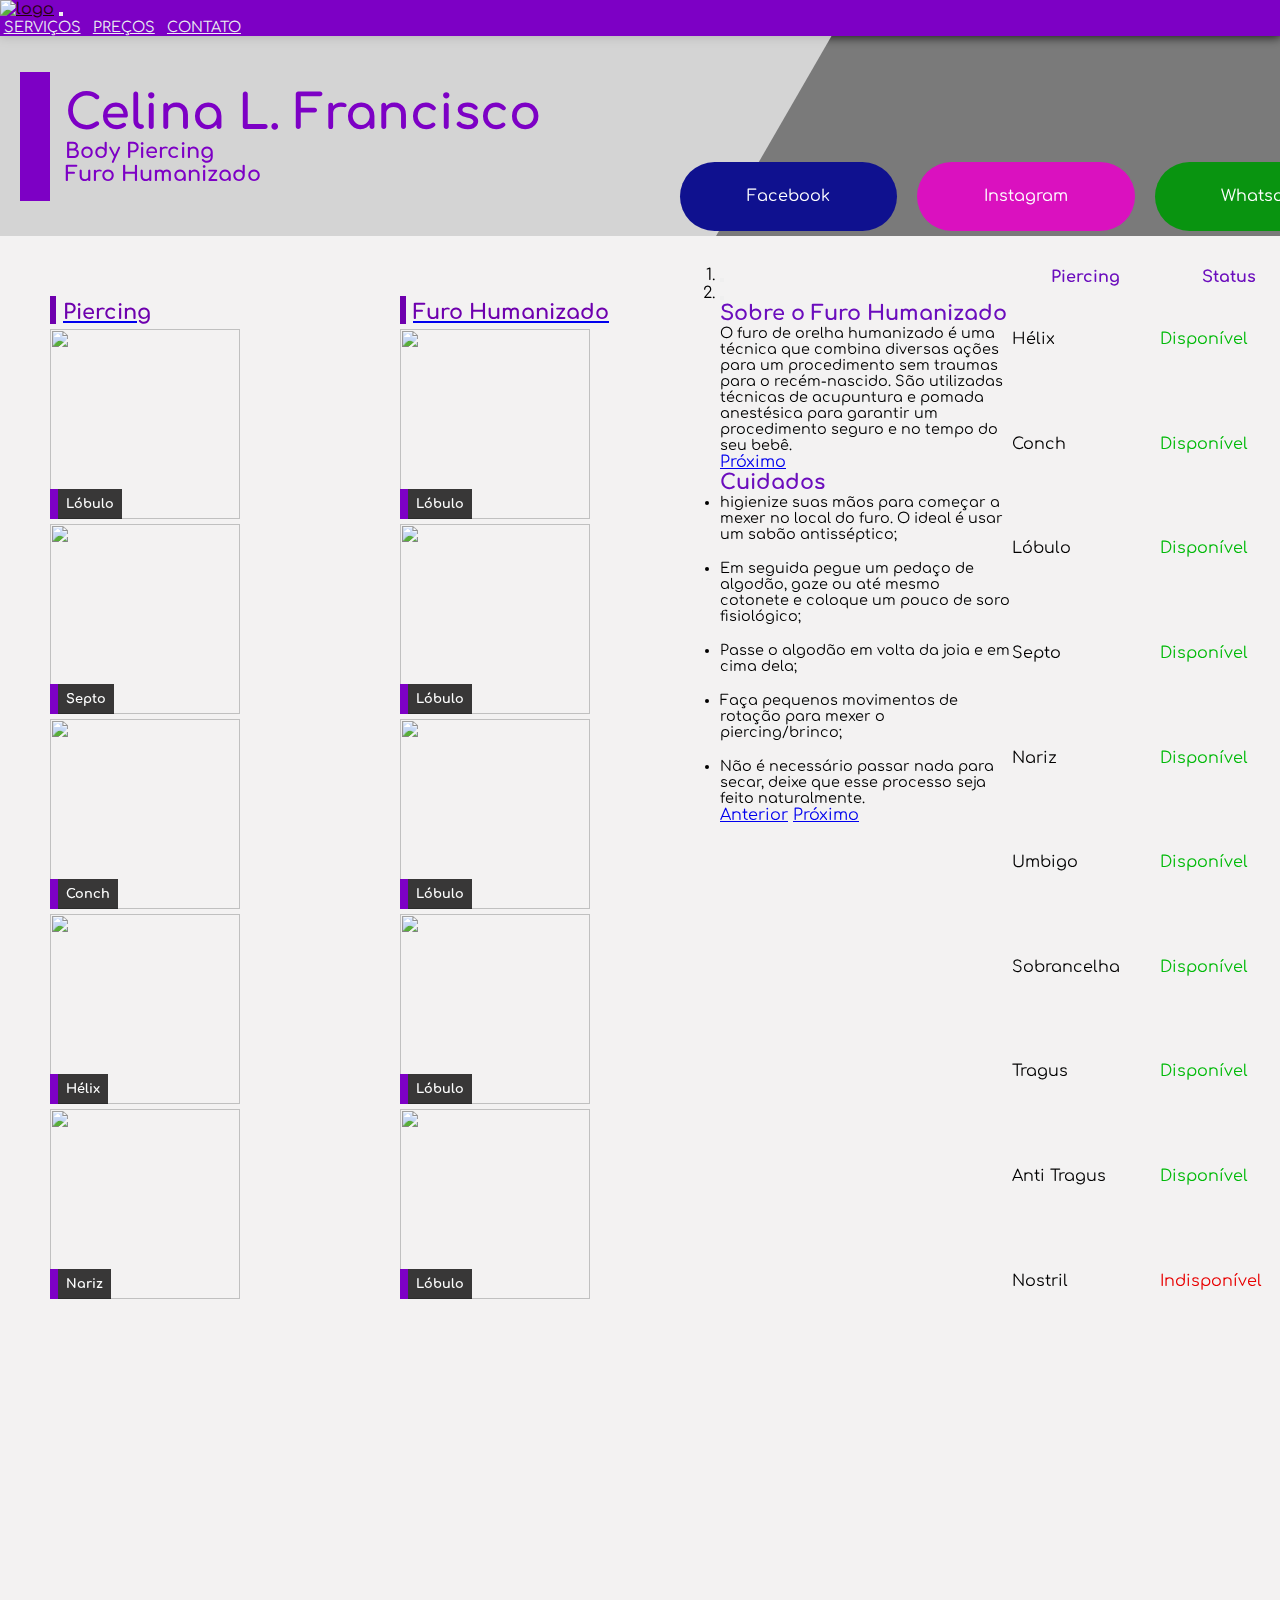
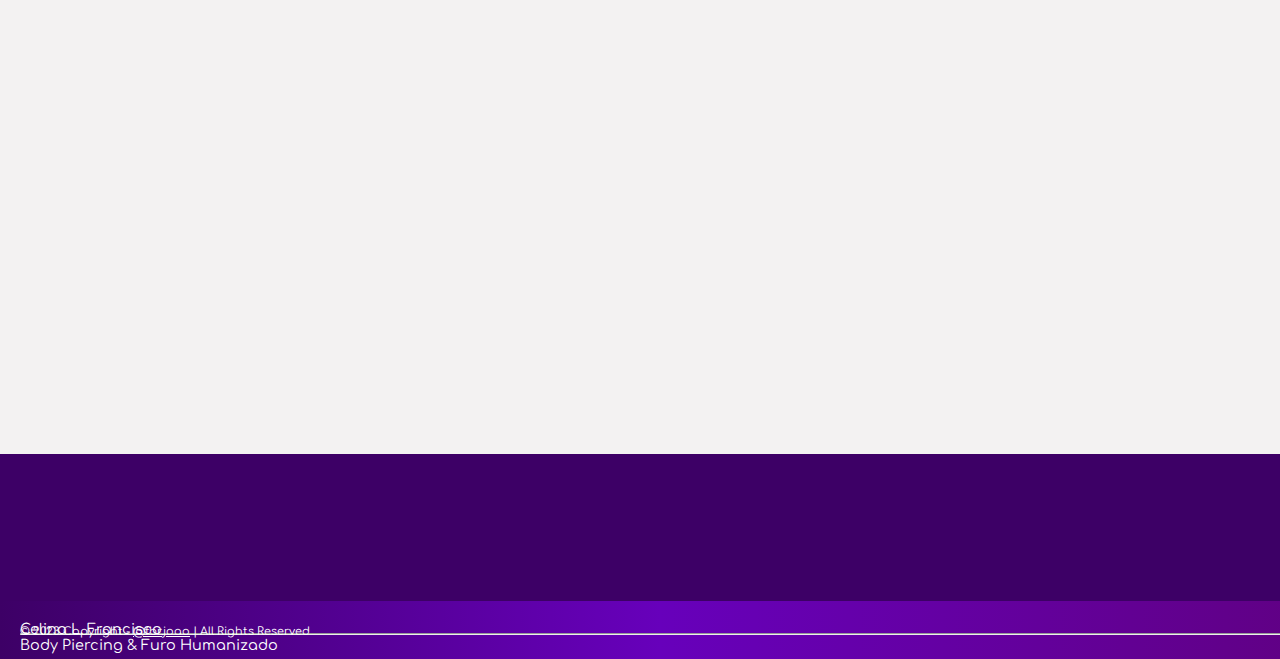
==== commit 8b0dbb4d: "att" ====
--- a/index.html
+++ b/index.html
@@ -272,7 +272,7 @@
         <p class="pFooter">Celina L. Francisco</p>
         <p class="pFooter bodyp">Body Piercing & Furo Humanizado</p>
         <hr>
-        <p class="pFooter tCop">© 2023 Copyright - <a id="linkC" href="https://www.instagram.com/fbr.joao/"
+        <p class="pFooter tCop">© 2023 Copyright - <a id="linkC" href="https://fbrjoaoportfolio.netlify.app"
                 target="_blank">@fbr.joao</a> | All Rights
             Reserved</p>
     </div>
--- a/estilo.css
+++ b/estilo.css
@@ -348,12 +348,18 @@
 
 #linkC {
     color: rgb(255, 255, 255);
-    text-decoration: none;
+    border-bottom: none;
+}
+
+#linkC:hover {
+    transition: 0.3s;
+    color: #ffaa00;
 }
 
 p.tCop {
     padding-bottom: 20px;
     margin-top: -10px;
+    font-size: 0.7rem;
 }
 
 .iContat {
@@ -631,5 +637,11 @@
         font-size: 0.8rem;
     }
 
+    .textT {
+        padding: 5px;
+        font-size: 0.7rem;
+        border-left: 6px solid #7d00c5;
+    }
+
 
 }